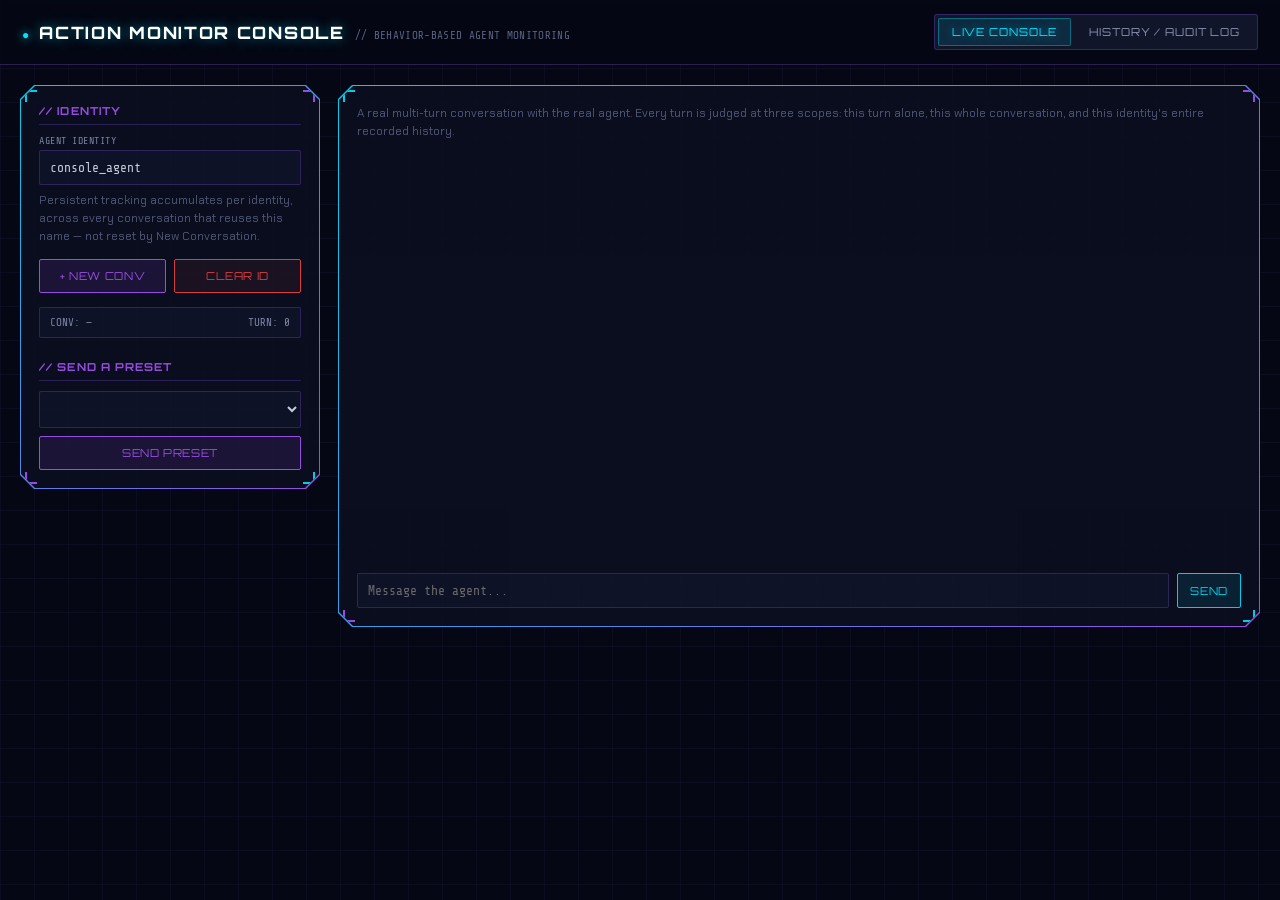
==== static/index.html @ 086449b5 "Add a custom HUD frontend (FastAPI + vanilla HTML/CSS/JS) server.py wraps exactly the same logic app" ====
<!DOCTYPE html>
<html lang="en">
<head>
<meta charset="utf-8">
<meta name="viewport" content="width=device-width, initial-scale=1.0">
<title>Action Monitor Console</title>
<link rel="preconnect" href="https://fonts.googleapis.com">
<link rel="preconnect" href="https://fonts.gstatic.com" crossorigin>
<link href="https://fonts.googleapis.com/css2?family=Orbitron:wght@600;700;800;900&family=Chakra+Petch:wght@400;500;600;700&family=Share+Tech+Mono&display=swap" rel="stylesheet">
<link rel="stylesheet" href="styles.css">
</head>
<body>

<header class="topbar">
  <div class="brand">
    <span class="brand-mark">&#9679;</span>
    <span class="brand-name">ACTION MONITOR CONSOLE</span>
    <span class="brand-tag">// BEHAVIOR-BASED AGENT MONITORING</span>
  </div>
  <nav class="tabs">
    <button class="tab-btn active" data-view="live">LIVE CONSOLE</button>
    <button class="tab-btn" data-view="history">HISTORY / AUDIT LOG</button>
  </nav>
</header>

<main class="viewport">

  <!-- ============================== LIVE CONSOLE ============================== -->
  <section id="view-live" class="view active">
    <div class="layout">

      <aside class="panel sidebar-panel">
        <div class="panel-inner">
          <div class="corner-bracket tl"></div><div class="corner-bracket tr"></div>
          <div class="corner-bracket bl"></div><div class="corner-bracket br"></div>

          <h2 class="section-label">// IDENTITY</h2>
          <label class="field-label" for="entity-id">Agent identity</label>
          <input id="entity-id" class="text-input" type="text" value="console_agent">
          <p class="hint">Persistent tracking accumulates per identity, across every conversation
            that reuses this name &mdash; not reset by New Conversation.</p>

          <div class="btn-row">
            <button id="btn-new-conversation" class="hud-btn">+ NEW CONV</button>
            <button id="btn-clear-identity" class="hud-btn hud-btn-danger">CLEAR ID</button>
          </div>

          <div class="meta-strip">
            <span>CONV: <span id="conv-id" class="mono">&mdash;</span></span>
            <span>TURN: <span id="turn-count" class="mono">0</span></span>
          </div>

          <h2 class="section-label section-label-spaced">// SEND A PRESET</h2>
          <select id="preset-select" class="text-input"></select>
          <button id="btn-send-preset" class="hud-btn hud-btn-block">SEND PRESET</button>
        </div>
      </aside>

      <section class="panel chat-panel">
        <div class="panel-inner chat-panel-inner">
          <div class="corner-bracket tl"></div><div class="corner-bracket tr"></div>
          <div class="corner-bracket bl"></div><div class="corner-bracket br"></div>

          <p class="hint intro-hint">A real multi-turn conversation with the real agent. Every
            turn is judged at three scopes: this turn alone, this whole conversation, and this
            identity's entire recorded history.</p>

          <div id="transcript" class="transcript"></div>

          <form id="message-form" class="message-form">
            <input id="message-input" class="text-input" type="text" placeholder="Message the agent..." autocomplete="off">
            <button type="submit" class="hud-btn hud-btn-accent">SEND</button>
          </form>
        </div>
      </section>

    </div>
  </section>

  <!-- ============================== HISTORY ============================== -->
  <section id="view-history" class="view">
    <div class="layout layout-history">

      <aside class="panel sidebar-panel">
        <div class="panel-inner">
          <div class="corner-bracket tl"></div><div class="corner-bracket tr"></div>
          <div class="corner-bracket bl"></div><div class="corner-bracket br"></div>
          <h2 class="section-label">// SESSIONS</h2>
          <p class="hint">Every session recorded in the SQLite store, newest first.</p>
          <div id="session-list" class="session-list"></div>
        </div>
      </aside>

      <section class="panel chat-panel">
        <div class="panel-inner">
          <div class="corner-bracket tl"></div><div class="corner-bracket tr"></div>
          <div class="corner-bracket bl"></div><div class="corner-bracket br"></div>
          <div id="session-detail" class="session-detail">
            <p class="hint">Select a session to inspect its turns, actions, and flags.</p>
          </div>
        </div>
      </section>

    </div>
  </section>

</main>

<script src="app.js"></script>
</body>
</html>
---- static/styles.css ----
/* Action Monitor Console -- HUD theme.
   Deliberately single dark theme (a committed visual world, not a light/dark
   toggle) -- every color used here is explicit, never inherited. */

:root {
  --bg: #050814;
  --surface: #0b0f20;
  --surface-2: #10152a;
  --border-dim: rgba(139, 92, 246, 0.28);
  --cyan: #00e5ff;
  --violet: #a855f7;
  --text: #dfe2f1;
  --text-dim: #8892b0;
  --text-mute: #5a6280;

  --sev-none: #22c55e;
  --sev-low: #eab308;
  --sev-medium: #f97316;
  --sev-high: #ef4444;

  --font-display: 'Orbitron', 'Chakra Petch', sans-serif;
  --font-body: 'Chakra Petch', sans-serif;
  --font-mono: 'Share Tech Mono', ui-monospace, monospace;
}

* { box-sizing: border-box; }

html, body {
  margin: 0;
  padding: 0;
  background: var(--bg);
  color: var(--text);
  font-family: var(--font-body);
  min-height: 100vh;
}

body {
  background-image:
    linear-gradient(rgba(139,92,246,0.05) 1px, transparent 1px),
    linear-gradient(90deg, rgba(139,92,246,0.05) 1px, transparent 1px);
  background-size: 34px 34px;
}

.mono { font-family: var(--font-mono); }

/* ---------- topbar ---------- */
.topbar {
  position: sticky;
  top: 0;
  z-index: 10;
  display: flex;
  align-items: center;
  justify-content: space-between;
  gap: 16px;
  padding: 14px 22px;
  background: rgba(5,8,20,0.92);
  backdrop-filter: blur(10px);
  border-bottom: 1px solid var(--border-dim);
  flex-wrap: wrap;
}
.brand { display: flex; align-items: baseline; gap: 10px; flex-wrap: wrap; }
.brand-mark { color: var(--cyan); text-shadow: 0 0 8px var(--cyan); font-size: 12px; }
.brand-name {
  font-family: var(--font-display);
  font-weight: 800;
  letter-spacing: 0.1em;
  font-size: 17px;
  color: #fff;
  text-shadow: 0 0 12px rgba(0,229,255,0.5);
}
.brand-tag { font-family: var(--font-mono); font-size: 11px; color: var(--text-mute); letter-spacing: 0.03em; }

.tabs { display: flex; gap: 4px; background: var(--surface-2); border: 1px solid var(--border-dim); padding: 3px; border-radius: 3px; }
.tab-btn {
  font-family: var(--font-display);
  font-size: 11px;
  letter-spacing: 0.08em;
  padding: 7px 14px;
  background: transparent;
  border: none;
  color: var(--text-dim);
  cursor: pointer;
  border-radius: 2px;
  transition: color .15s, background .15s;
}
.tab-btn:hover { color: var(--text); }
.tab-btn.active { color: var(--cyan); background: rgba(0,229,255,0.1); box-shadow: inset 0 0 0 1px rgba(0,229,255,0.35); text-shadow: 0 0 8px rgba(0,229,255,0.5); }

/* ---------- layout ---------- */
.viewport { max-width: 1400px; margin: 0 auto; padding: 20px; }
.view { display: none; }
.view.active { display: block; }
.layout { display: grid; grid-template-columns: 300px 1fr; gap: 18px; align-items: start; }
.layout-history { grid-template-columns: 340px 1fr; }

@media (max-width: 860px) {
  .layout, .layout-history { grid-template-columns: 1fr; }
}

/* ---------- chamfered panel (gradient-border trick) ---------- */
.panel {
  --chamfer: 14px;
  padding: 1px;
  background: linear-gradient(135deg, var(--cyan), var(--violet));
  clip-path: polygon(0 var(--chamfer), var(--chamfer) 0, calc(100% - var(--chamfer)) 0, 100% var(--chamfer), 100% calc(100% - var(--chamfer)), calc(100% - var(--chamfer)) 100%, var(--chamfer) 100%, 0 calc(100% - var(--chamfer)));
  opacity: 0.9;
}
.panel-inner {
  position: relative;
  background: var(--surface);
  clip-path: polygon(0 var(--chamfer), var(--chamfer) 0, calc(100% - var(--chamfer)) 0, 100% var(--chamfer), 100% calc(100% - var(--chamfer)), calc(100% - var(--chamfer)) 100%, var(--chamfer) 100%, 0 calc(100% - var(--chamfer)));
  padding: 18px;
}
.corner-bracket { position: absolute; width: 12px; height: 12px; pointer-events: none; }
.corner-bracket.tl { top: 4px; left: 4px; border-top: 2px solid var(--cyan); border-left: 2px solid var(--cyan); }
.corner-bracket.tr { top: 4px; right: 4px; border-top: 2px solid var(--violet); border-right: 2px solid var(--violet); }
.corner-bracket.bl { bottom: 4px; left: 4px; border-bottom: 2px solid var(--violet); border-left: 2px solid var(--violet); }
.corner-bracket.br { bottom: 4px; right: 4px; border-bottom: 2px solid var(--cyan); border-right: 2px solid var(--cyan); }

.sidebar-panel { align-self: start; }
.chat-panel-inner { display: flex; flex-direction: column; min-height: 60vh; }

/* ---------- typography helpers ---------- */
.section-label {
  font-family: var(--font-display);
  font-size: 11px;
  letter-spacing: 0.1em;
  color: var(--violet);
  text-transform: uppercase;
  margin: 0 0 10px;
  padding-bottom: 6px;
  border-bottom: 1px solid var(--border-dim);
}
.section-label-spaced { margin-top: 22px; }
.field-label { display: block; font-family: var(--font-mono); font-size: 10px; color: var(--text-dim); text-transform: uppercase; letter-spacing: 0.05em; margin-bottom: 4px; }
.hint { font-size: 12px; color: var(--text-mute); line-height: 1.5; margin: 6px 0 14px; }
.intro-hint { margin-top: 0; }

/* ---------- inputs / buttons ---------- */
.text-input {
  width: 100%;
  background: var(--surface-2);
  border: 1px solid var(--border-dim);
  color: var(--text);
  font-family: var(--font-mono);
  font-size: 13px;
  padding: 9px 10px;
  border-radius: 2px;
  outline: none;
}
.text-input:focus { border-color: var(--cyan); box-shadow: 0 0 0 1px var(--cyan); }

.hud-btn {
  font-family: var(--font-display);
  font-size: 11px;
  letter-spacing: 0.06em;
  padding: 9px 12px;
  background: rgba(168,85,247,0.12);
  border: 1px solid var(--violet);
  color: var(--violet);
  cursor: pointer;
  border-radius: 2px;
  transition: background .15s, box-shadow .15s;
}
.hud-btn:hover { background: rgba(168,85,247,0.24); box-shadow: 0 0 12px rgba(168,85,247,0.35); }
.hud-btn-danger { border-color: var(--sev-high); color: var(--sev-high); background: rgba(239,68,68,0.08); }
.hud-btn-danger:hover { background: rgba(239,68,68,0.18); box-shadow: 0 0 12px rgba(239,68,68,0.3); }
.hud-btn-accent { border-color: var(--cyan); color: var(--cyan); background: rgba(0,229,255,0.1); }
.hud-btn-accent:hover { background: rgba(0,229,255,0.2); box-shadow: 0 0 12px rgba(0,229,255,0.35); }
.hud-btn-block { width: 100%; margin-top: 8px; }
.hud-btn:disabled { opacity: 0.4; cursor: not-allowed; box-shadow: none; }

.btn-row { display: grid; grid-template-columns: 1fr 1fr; gap: 8px; margin: 12px 0; }

.meta-strip {
  display: flex; justify-content: space-between; gap: 8px;
  font-family: var(--font-mono); font-size: 11px; color: var(--text-dim);
  background: var(--surface-2); border: 1px solid var(--border-dim);
  padding: 8px 10px; border-radius: 2px; margin: 14px 0 0;
}

/* ---------- transcript ---------- */
.transcript { flex: 1; overflow-y: auto; max-height: 62vh; padding-right: 4px; margin-bottom: 14px; }
.msg { margin-bottom: 16px; }
.msg-role { font-family: var(--font-mono); font-size: 10px; letter-spacing: 0.08em; text-transform: uppercase; color: var(--text-mute); margin-bottom: 4px; }
.msg.user .msg-role { color: var(--cyan); }
.msg.assistant .msg-role { color: var(--violet); }
.msg-bubble {
  background: var(--surface-2);
  border-left: 2px solid var(--border-dim);
  padding: 10px 12px;
  border-radius: 2px;
  font-size: 13.5px;
  line-height: 1.55;
  white-space: pre-wrap;
}
.msg.user .msg-bubble { border-left-color: var(--cyan); }
.msg.assistant .msg-bubble { border-left-color: var(--violet); }

.action-feed { margin-top: 8px; display: flex; flex-direction: column; gap: 5px; }
.action-row {
  font-family: var(--font-mono);
  font-size: 12px;
  color: var(--text-dim);
  background: var(--surface);
  border: 1px solid var(--border-dim);
  padding: 6px 9px;
  border-radius: 2px;
  display: flex;
  align-items: baseline;
  gap: 8px;
  flex-wrap: wrap;
}
.action-row .tool { color: var(--text); font-weight: 700; }
.action-row .arrow { color: var(--text-mute); }
.action-row .resource { color: var(--cyan); }

.verdict-row { display: flex; gap: 10px; margin-top: 10px; flex-wrap: wrap; }
.verdict {
  flex: 1;
  min-width: 140px;
  background: var(--surface-2);
  border: 1px solid var(--border-dim);
  padding: 8px 10px;
  border-radius: 2px;
}
.verdict .verdict-label { font-family: var(--font-mono); font-size: 9px; color: var(--text-mute); text-transform: uppercase; letter-spacing: 0.05em; display: block; margin-bottom: 4px; }

.baseline-note { font-size: 11.5px; color: var(--text-mute); margin-top: 8px; font-style: italic; }

/* ---------- severity badge ---------- */
.badge {
  display: inline-flex;
  align-items: center;
  gap: 6px;
  padding: 3px 9px;
  border-radius: 20px;
  font-family: var(--font-mono);
  font-size: 11px;
  letter-spacing: 0.03em;
  text-transform: uppercase;
  border: 1px solid currentColor;
}
.badge .dot { width: 6px; height: 6px; border-radius: 50%; background: currentColor; box-shadow: 0 0 6px currentColor; flex-shrink: 0; }
.badge.sev-none { color: var(--sev-none); background: rgba(34,197,94,0.08); }
.badge.sev-low { color: var(--sev-low); background: rgba(234,179,8,0.08); }
.badge.sev-medium { color: var(--sev-medium); background: rgba(249,115,22,0.08); }
.badge.sev-high { color: var(--sev-high); background: rgba(239,68,68,0.08); }

/* ---------- message form ---------- */
.message-form { display: flex; gap: 8px; }
.message-form .text-input { flex: 1; }

/* ---------- history ---------- */
.session-list { display: flex; flex-direction: column; gap: 8px; max-height: 70vh; overflow-y: auto; }
.session-item {
  background: var(--surface-2);
  border: 1px solid var(--border-dim);
  padding: 10px;
  border-radius: 2px;
  cursor: pointer;
  font-size: 12px;
}
.session-item:hover { border-color: var(--cyan); }
.session-item.active { border-color: var(--cyan); box-shadow: 0 0 10px rgba(0,229,255,0.25); }
.session-item .s-top { display: flex; justify-content: space-between; align-items: center; margin-bottom: 4px; }
.session-item .s-entity { font-family: var(--font-mono); color: var(--text); }
.session-item .s-meta { font-family: var(--font-mono); font-size: 10.5px; color: var(--text-mute); }

.turn-block { border: 1px solid var(--border-dim); border-radius: 2px; padding: 12px; margin-bottom: 12px; background: var(--surface-2); }
.turn-block h4 { margin: 0 0 8px; font-family: var(--font-display); font-size: 12px; color: var(--violet); letter-spacing: 0.05em; }
.turn-block .kv { font-family: var(--font-mono); font-size: 12px; margin: 6px 0; white-space: pre-wrap; }
.turn-block .kv .k { color: var(--text-mute); }
.flag-row { font-family: var(--font-mono); font-size: 11.5px; padding: 4px 0; color: var(--text-dim); }

::-webkit-scrollbar { width: 6px; height: 6px; }
::-webkit-scrollbar-track { background: var(--surface); }
::-webkit-scrollbar-thumb { background: var(--violet); border-radius: 3px; }
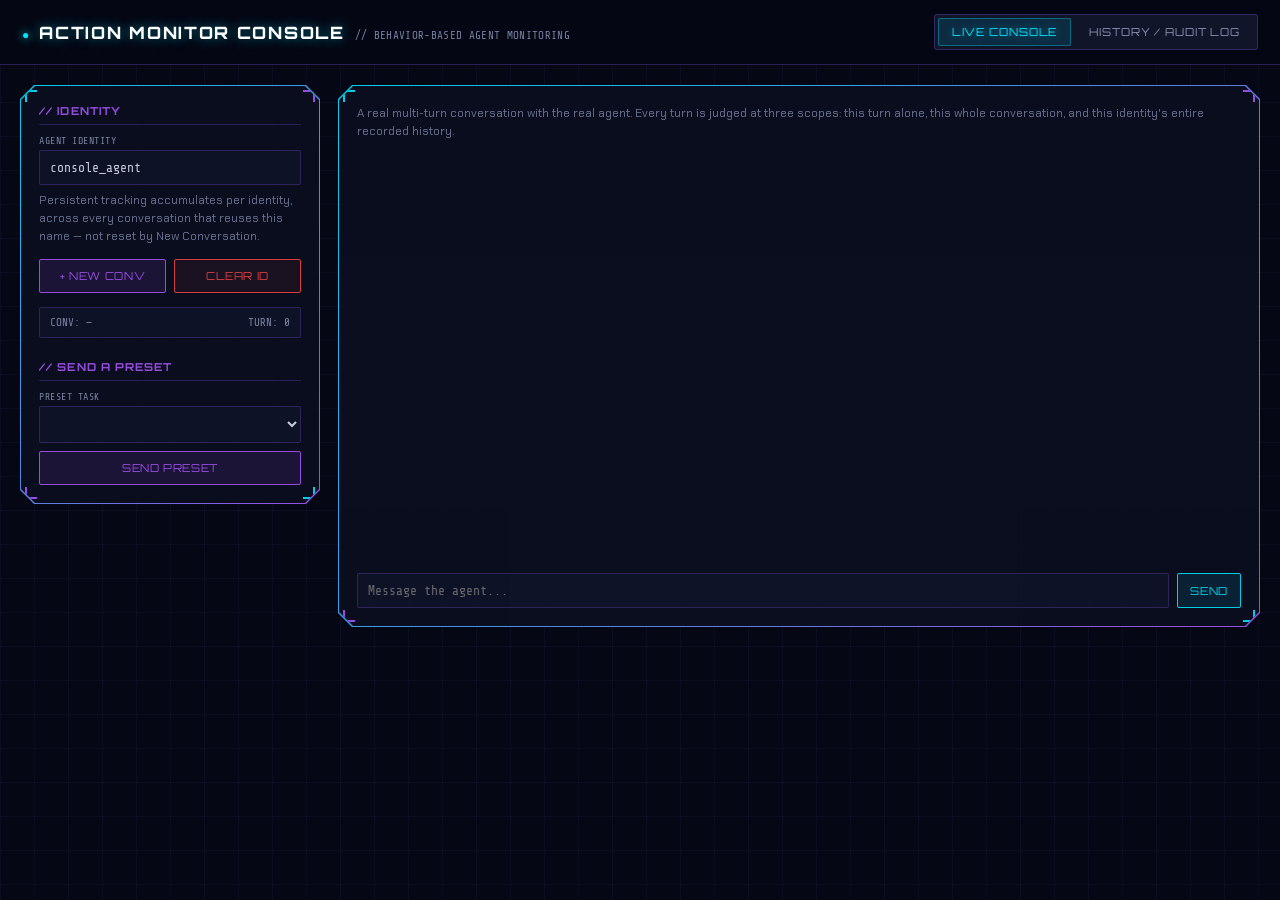
==== commit b006286a: "Frontend accessibility and mobile polish - role="tablist"/role="tab"/aria-selected on the nav tabs, " ====
--- a/static/index.html
+++ b/static/index.html
@@ -17,16 +17,16 @@
     <span class="brand-name">ACTION MONITOR CONSOLE</span>
     <span class="brand-tag">// BEHAVIOR-BASED AGENT MONITORING</span>
   </div>
-  <nav class="tabs">
-    <button class="tab-btn active" data-view="live">LIVE CONSOLE</button>
-    <button class="tab-btn" data-view="history">HISTORY / AUDIT LOG</button>
+  <nav class="tabs" role="tablist" aria-label="Console views">
+    <button class="tab-btn active" data-view="live" role="tab" id="tab-live" aria-selected="true" aria-controls="view-live">LIVE CONSOLE</button>
+    <button class="tab-btn" data-view="history" role="tab" id="tab-history" aria-selected="false" aria-controls="view-history">HISTORY / AUDIT LOG</button>
   </nav>
 </header>
 
 <main class="viewport">
 
   <!-- ============================== LIVE CONSOLE ============================== -->
-  <section id="view-live" class="view active">
+  <section id="view-live" class="view active" role="tabpanel" aria-labelledby="tab-live">
     <div class="layout">
 
       <aside class="panel sidebar-panel">
@@ -51,6 +51,7 @@
           </div>
 
           <h2 class="section-label section-label-spaced">// SEND A PRESET</h2>
+          <label class="field-label" for="preset-select">Preset task</label>
           <select id="preset-select" class="text-input"></select>
           <button id="btn-send-preset" class="hud-btn hud-btn-block">SEND PRESET</button>
         </div>
@@ -65,9 +66,10 @@
             turn is judged at three scopes: this turn alone, this whole conversation, and this
             identity's entire recorded history.</p>
 
-          <div id="transcript" class="transcript"></div>
+          <div id="transcript" class="transcript" role="log" aria-live="polite" aria-label="Conversation transcript"></div>
 
           <form id="message-form" class="message-form">
+            <label class="visually-hidden" for="message-input">Message the agent</label>
             <input id="message-input" class="text-input" type="text" placeholder="Message the agent..." autocomplete="off">
             <button type="submit" class="hud-btn hud-btn-accent">SEND</button>
           </form>
@@ -78,7 +80,7 @@
   </section>
 
   <!-- ============================== HISTORY ============================== -->
-  <section id="view-history" class="view">
+  <section id="view-history" class="view" role="tabpanel" aria-labelledby="tab-history">
     <div class="layout layout-history">
 
       <aside class="panel sidebar-panel">
--- a/static/styles.css
+++ b/static/styles.css
@@ -11,7 +11,10 @@
   --violet: #a855f7;
   --text: #dfe2f1;
   --text-dim: #8892b0;
-  --text-mute: #5a6280;
+  --text-mute: #7680a0; /* lightened from an earlier #5a6280 -- that measured ~3.4:1 against
+                            --bg, below the 4.5:1 AA floor for the body-sized hint text it's
+                            used on; this measures ~5.2:1 */
+  --focus-ring: #00e5ff;
 
   --sev-none: #22c55e;
   --sev-low: #eab308;
@@ -70,7 +73,7 @@
 }
 .brand-tag { font-family: var(--font-mono); font-size: 11px; color: var(--text-mute); letter-spacing: 0.03em; }
 
-.tabs { display: flex; gap: 4px; background: var(--surface-2); border: 1px solid var(--border-dim); padding: 3px; border-radius: 3px; }
+.tabs { display: flex; flex-wrap: wrap; gap: 4px; background: var(--surface-2); border: 1px solid var(--border-dim); padding: 3px; border-radius: 3px; }
 .tab-btn {
   font-family: var(--font-display);
   font-size: 11px;
@@ -276,3 +279,30 @@
 ::-webkit-scrollbar { width: 6px; height: 6px; }
 ::-webkit-scrollbar-track { background: var(--surface); }
 ::-webkit-scrollbar-thumb { background: var(--violet); border-radius: 3px; }
+
+/* ---------- accessibility ---------- */
+.visually-hidden {
+  position: absolute;
+  width: 1px; height: 1px;
+  padding: 0; margin: -1px;
+  overflow: hidden;
+  clip: rect(0, 0, 0, 0);
+  white-space: nowrap;
+  border: 0;
+}
+
+a:focus-visible,
+button:focus-visible,
+input:focus-visible,
+select:focus-visible,
+.session-item:focus-visible,
+.tab-btn:focus-visible {
+  outline: 2px solid var(--focus-ring);
+  outline-offset: 2px;
+}
+
+.session-item { outline: none; } /* focus-visible above supplies the indicator instead */
+
+@media (prefers-reduced-motion: reduce) {
+  * { transition-duration: 0.01ms !important; animation-duration: 0.01ms !important; }
+}
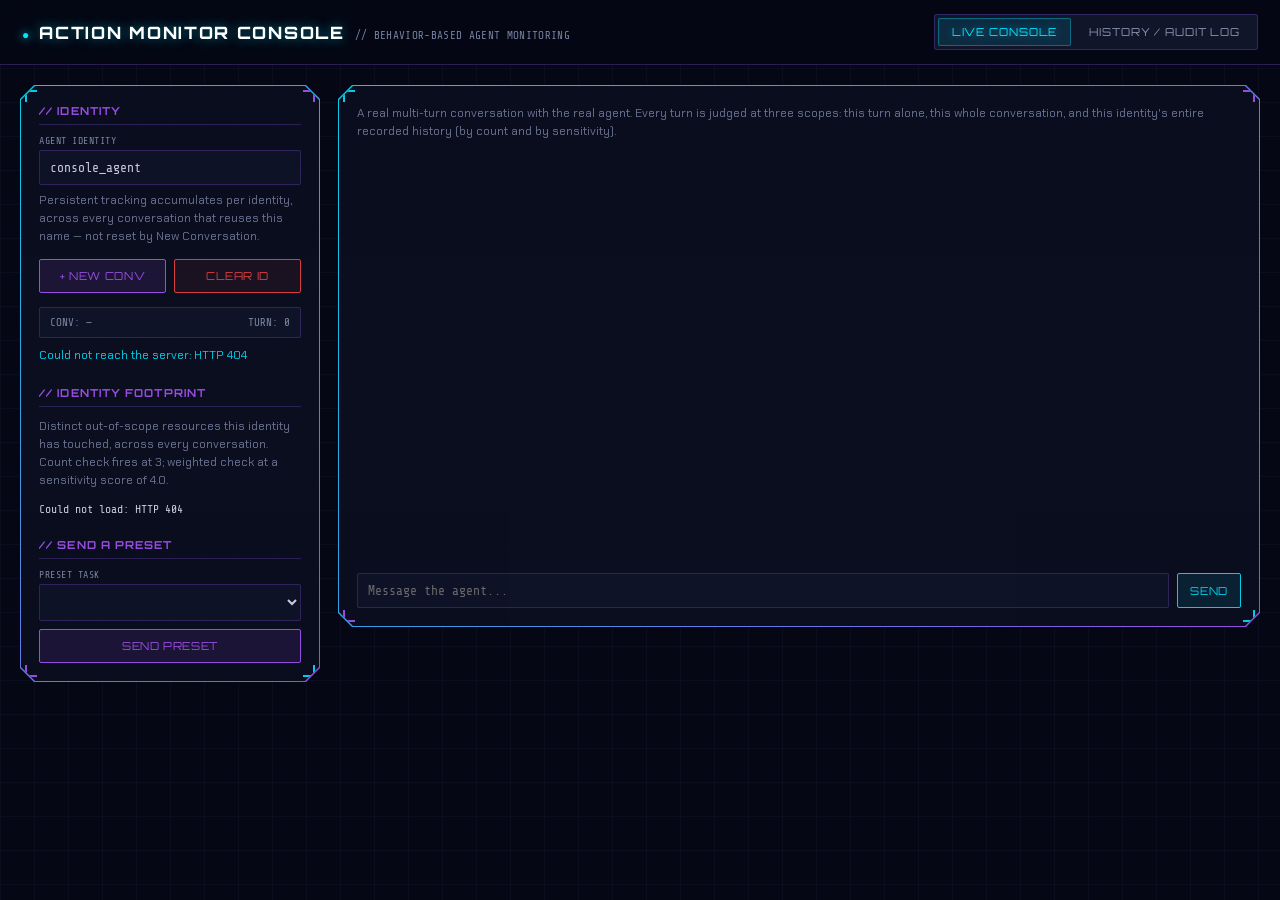
==== commit bfffd21a: "Use live web search, fix envelope matching, and extend the console - web_search now queries the live" ====
--- a/static/index.html
+++ b/static/index.html
@@ -49,6 +49,12 @@
             <span>CONV: <span id="conv-id" class="mono">&mdash;</span></span>
             <span>TURN: <span id="turn-count" class="mono">0</span></span>
           </div>
+          <p id="sidebar-status" class="hint status-note" role="status" aria-live="polite"></p>
+
+          <h2 class="section-label section-label-spaced">// IDENTITY FOOTPRINT</h2>
+          <p class="hint">Distinct out-of-scope resources this identity has touched, across every
+            conversation. Count check fires at 3; weighted check at a sensitivity score of 4.0.</p>
+          <div id="footprint" class="footprint"></div>
 
           <h2 class="section-label section-label-spaced">// SEND A PRESET</h2>
           <label class="field-label" for="preset-select">Preset task</label>
@@ -64,7 +70,7 @@
 
           <p class="hint intro-hint">A real multi-turn conversation with the real agent. Every
             turn is judged at three scopes: this turn alone, this whole conversation, and this
-            identity's entire recorded history.</p>
+            identity's entire recorded history (by count and by sensitivity).</p>
 
           <div id="transcript" class="transcript" role="log" aria-live="polite" aria-label="Conversation transcript"></div>
 
@@ -88,6 +94,7 @@
           <div class="corner-bracket tl"></div><div class="corner-bracket tr"></div>
           <div class="corner-bracket bl"></div><div class="corner-bracket br"></div>
           <h2 class="section-label">// SESSIONS</h2>
+          <div id="stats" class="stats-grid" aria-label="Totals across all sessions"></div>
           <p class="hint">Every session recorded in the SQLite store, newest first.</p>
           <div id="session-list" class="session-list"></div>
         </div>
--- a/static/styles.css
+++ b/static/styles.css
@@ -276,6 +276,50 @@
 .turn-block .kv .k { color: var(--text-mute); }
 .flag-row { font-family: var(--font-mono); font-size: 11.5px; padding: 4px 0; color: var(--text-dim); }
 
+/* ---------- declared envelope ---------- */
+.envelope-strip { display: flex; flex-wrap: wrap; align-items: center; gap: 5px; margin-bottom: 6px; }
+.envelope-strip:empty { display: none; }
+.env-label { font-family: var(--font-mono); font-size: 9px; color: var(--text-mute); letter-spacing: 0.06em; margin-right: 2px; }
+.chip {
+  font-family: var(--font-mono); font-size: 10.5px; padding: 2px 7px; border-radius: 2px;
+  border: 1px solid var(--violet); color: var(--violet); background: rgba(168,85,247,0.08);
+}
+.chip-res { border-color: rgba(0,229,255,0.5); color: var(--cyan); background: rgba(0,229,255,0.06); }
+.chip-empty { border-style: dashed; color: var(--text-mute); border-color: var(--text-mute); background: none; }
+
+/* ---------- expandable action rows ---------- */
+details.action-row { display: block; }
+details.action-row summary { display: flex; align-items: baseline; gap: 8px; flex-wrap: wrap; cursor: pointer; list-style: none; }
+details.action-row summary::-webkit-details-marker { display: none; }
+details.action-row summary::after { content: "+"; margin-left: auto; color: var(--text-mute); }
+details.action-row[open] summary::after { content: "2"; }
+.action-reason { margin-top: 6px; padding-top: 6px; border-top: 1px dashed var(--border-dim); font-size: 11.5px; line-height: 1.5; color: var(--text-dim); white-space: pre-wrap; word-break: break-word; }
+.outcome-err { color: var(--sev-high); font-size: 10.5px; text-transform: uppercase; }
+.action-error { color: var(--sev-high); }
+.verdict[title] { cursor: help; }
+
+/* ---------- identity footprint ---------- */
+.status-note { min-height: 0; margin: 8px 0 0; color: var(--cyan); }
+.status-note:empty { display: none; }
+.footprint { font-family: var(--font-mono); font-size: 11.5px; }
+.footprint-totals { display: flex; justify-content: space-between; gap: 8px; color: var(--text-dim); margin-bottom: 6px; }
+.footprint-totals b { color: var(--text); }
+.footprint-list { list-style: none; margin: 0; padding: 0; display: flex; flex-direction: column; gap: 3px; max-height: 180px; overflow-y: auto; }
+.footprint-list li { display: flex; justify-content: space-between; gap: 8px; background: var(--surface-2); border: 1px solid var(--border-dim); padding: 4px 8px; border-radius: 2px; }
+.footprint-list .resource { color: var(--cyan); overflow-wrap: anywhere; }
+.footprint-list .weight { color: var(--text-mute); flex-shrink: 0; }
+.footprint-list .empty { color: var(--text-mute); justify-content: center; }
+
+/* ---------- history stats + export ---------- */
+.stats-grid { display: grid; grid-template-columns: repeat(3, 1fr); gap: 6px; margin-bottom: 12px; }
+.stats-grid:empty { display: none; }
+.stat { background: var(--surface-2); border: 1px solid var(--border-dim); border-radius: 2px; padding: 8px 6px; text-align: center; }
+.stat-value { display: block; font-family: var(--font-display); font-size: 17px; color: var(--cyan); }
+.stat-label { display: block; font-family: var(--font-mono); font-size: 9px; color: var(--text-mute); text-transform: uppercase; letter-spacing: 0.04em; margin-top: 2px; }
+.detail-head { display: flex; justify-content: space-between; align-items: flex-start; gap: 12px; flex-wrap: wrap; }
+.detail-head .section-label { flex: 1; min-width: 200px; }
+a.hud-btn { text-decoration: none; display: inline-block; }
+
 ::-webkit-scrollbar { width: 6px; height: 6px; }
 ::-webkit-scrollbar-track { background: var(--surface); }
 ::-webkit-scrollbar-thumb { background: var(--violet); border-radius: 3px; }
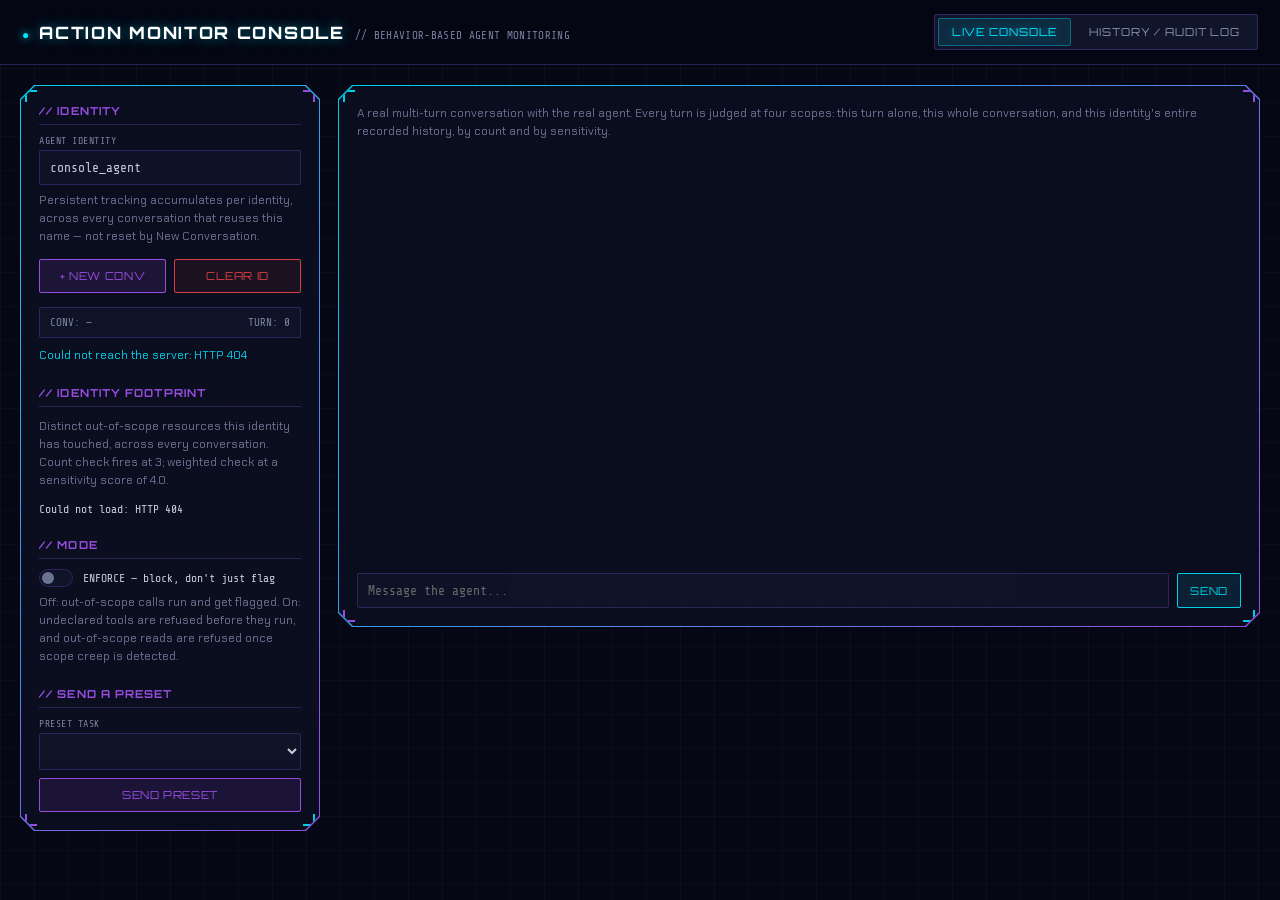
==== commit 94147d72: "Add enforce (block) mode and remove unused code Enforce mode: - Optional gate in the tool wrapper re" ====
--- a/static/index.html
+++ b/static/index.html
@@ -56,6 +56,15 @@
             conversation. Count check fires at 3; weighted check at a sensitivity score of 4.0.</p>
           <div id="footprint" class="footprint"></div>
 
+          <h2 class="section-label section-label-spaced">// MODE</h2>
+          <label class="toggle" for="enforce-toggle">
+            <input id="enforce-toggle" type="checkbox">
+            <span class="toggle-track" aria-hidden="true"></span>
+            <span class="toggle-text">ENFORCE &mdash; block, don't just flag</span>
+          </label>
+          <p class="hint">Off: out-of-scope calls run and get flagged. On: undeclared tools are refused
+            before they run, and out-of-scope reads are refused once scope creep is detected.</p>
+
           <h2 class="section-label section-label-spaced">// SEND A PRESET</h2>
           <label class="field-label" for="preset-select">Preset task</label>
           <select id="preset-select" class="text-input"></select>
@@ -69,8 +78,8 @@
           <div class="corner-bracket bl"></div><div class="corner-bracket br"></div>
 
           <p class="hint intro-hint">A real multi-turn conversation with the real agent. Every
-            turn is judged at three scopes: this turn alone, this whole conversation, and this
-            identity's entire recorded history (by count and by sensitivity).</p>
+            turn is judged at four scopes: this turn alone, this whole conversation, and this
+            identity's entire recorded history, by count and by sensitivity.</p>
 
           <div id="transcript" class="transcript" role="log" aria-live="polite" aria-label="Conversation transcript"></div>
 
--- a/static/styles.css
+++ b/static/styles.css
@@ -96,8 +96,13 @@
 .layout { display: grid; grid-template-columns: 300px 1fr; gap: 18px; align-items: start; }
 .layout-history { grid-template-columns: 340px 1fr; }
 
+/* Grid items default to min-width:auto and won't shrink below their content,
+   which pushed panels off-screen at phone width. */
+.layout > * { min-width: 0; }
+
 @media (max-width: 860px) {
-  .layout, .layout-history { grid-template-columns: 1fr; }
+  .layout, .layout-history { grid-template-columns: minmax(0, 1fr); }
+  .viewport { padding: 16px; }
 }
 
 /* ---------- chamfered panel (gradient-border trick) ---------- */
@@ -298,6 +303,19 @@
 .action-error { color: var(--sev-high); }
 .verdict[title] { cursor: help; }
 
+/* ---------- enforce mode ---------- */
+.toggle { display: flex; align-items: center; gap: 10px; cursor: pointer; font-family: var(--font-mono); font-size: 11.5px; color: var(--text); }
+.toggle input { position: absolute; opacity: 0; width: 1px; height: 1px; }
+.toggle-track { position: relative; width: 34px; height: 18px; flex-shrink: 0; border: 1px solid var(--border-dim); background: var(--surface-2); border-radius: 10px; transition: background .15s, border-color .15s; }
+.toggle-track::after { content: ""; position: absolute; top: 2px; left: 2px; width: 12px; height: 12px; border-radius: 50%; background: var(--text-mute); transition: transform .15s, background .15s; }
+.toggle input:checked + .toggle-track { border-color: var(--sev-high); background: rgba(239,68,68,0.15); }
+.toggle input:checked + .toggle-track::after { transform: translateX(16px); background: var(--sev-high); }
+.toggle input:focus-visible + .toggle-track { outline: 2px solid var(--focus-ring); outline-offset: 2px; }
+.action-blocked { border-color: var(--sev-high); background: rgba(239,68,68,0.06); }
+.action-blocked .resource { text-decoration: line-through; }
+.blocked-tag { font-family: var(--font-mono); font-size: 10px; letter-spacing: 0.05em; text-transform: uppercase; color: var(--bg); background: var(--sev-high); padding: 1px 6px; border-radius: 2px; }
+.enforce-note { font-family: var(--font-mono); font-size: 11px; color: var(--sev-high); margin-top: 8px; }
+
 /* ---------- identity footprint ---------- */
 .status-note { min-height: 0; margin: 8px 0 0; color: var(--cyan); }
 .status-note:empty { display: none; }
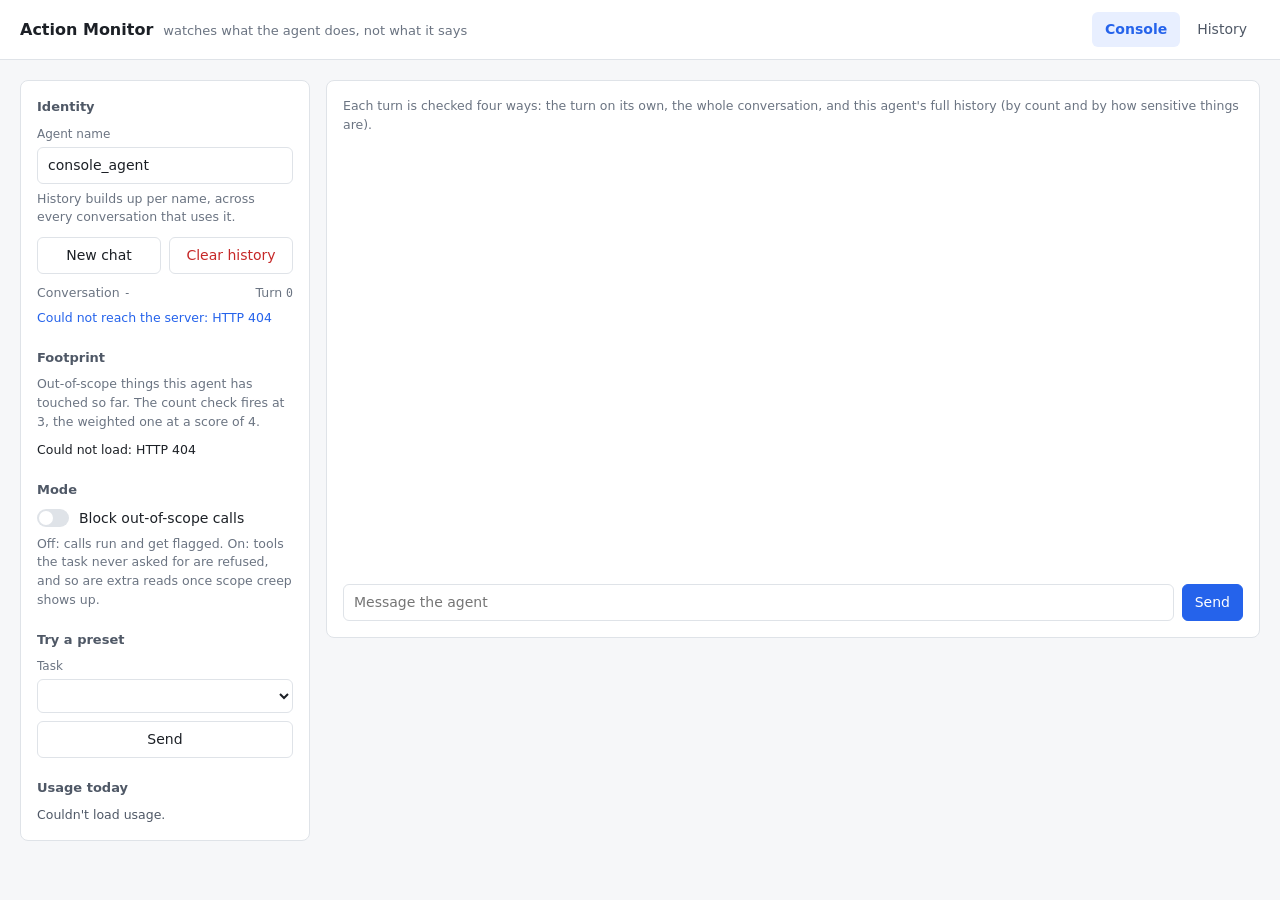
==== commit 7a6e1735: "Add daily token budget and per-reply cap, redesign the console Counts Groq's real token usage per da" ====
--- a/static/index.html
+++ b/static/index.html
@@ -3,119 +3,95 @@
 <head>
 <meta charset="utf-8">
 <meta name="viewport" content="width=device-width, initial-scale=1.0">
-<title>Action Monitor Console</title>
-<link rel="preconnect" href="https://fonts.googleapis.com">
-<link rel="preconnect" href="https://fonts.gstatic.com" crossorigin>
-<link href="https://fonts.googleapis.com/css2?family=Orbitron:wght@600;700;800;900&family=Chakra+Petch:wght@400;500;600;700&family=Share+Tech+Mono&display=swap" rel="stylesheet">
+<title>Action Monitor</title>
 <link rel="stylesheet" href="styles.css">
 </head>
 <body>
 
 <header class="topbar">
   <div class="brand">
-    <span class="brand-mark">&#9679;</span>
-    <span class="brand-name">ACTION MONITOR CONSOLE</span>
-    <span class="brand-tag">// BEHAVIOR-BASED AGENT MONITORING</span>
+    <span class="brand-name">Action Monitor</span>
+    <span class="brand-tag">watches what the agent does, not what it says</span>
   </div>
-  <nav class="tabs" role="tablist" aria-label="Console views">
-    <button class="tab-btn active" data-view="live" role="tab" id="tab-live" aria-selected="true" aria-controls="view-live">LIVE CONSOLE</button>
-    <button class="tab-btn" data-view="history" role="tab" id="tab-history" aria-selected="false" aria-controls="view-history">HISTORY / AUDIT LOG</button>
+  <nav class="tabs" role="tablist" aria-label="Views">
+    <button class="tab-btn active" data-view="live" role="tab" id="tab-live" aria-selected="true" aria-controls="view-live">Console</button>
+    <button class="tab-btn" data-view="history" role="tab" id="tab-history" aria-selected="false" aria-controls="view-history">History</button>
   </nav>
 </header>
 
 <main class="viewport">
 
-  <!-- ============================== LIVE CONSOLE ============================== -->
   <section id="view-live" class="view active" role="tabpanel" aria-labelledby="tab-live">
     <div class="layout">
 
-      <aside class="panel sidebar-panel">
-        <div class="panel-inner">
-          <div class="corner-bracket tl"></div><div class="corner-bracket tr"></div>
-          <div class="corner-bracket bl"></div><div class="corner-bracket br"></div>
+      <aside class="card sidebar">
+        <h2>Identity</h2>
+        <label class="field-label" for="entity-id">Agent name</label>
+        <input id="entity-id" class="text-input" type="text" value="console_agent">
+        <p class="hint">History builds up per name, across every conversation that uses it.</p>
 
-          <h2 class="section-label">// IDENTITY</h2>
-          <label class="field-label" for="entity-id">Agent identity</label>
-          <input id="entity-id" class="text-input" type="text" value="console_agent">
-          <p class="hint">Persistent tracking accumulates per identity, across every conversation
-            that reuses this name &mdash; not reset by New Conversation.</p>
+        <div class="btn-row">
+          <button id="btn-new-conversation" class="btn">New chat</button>
+          <button id="btn-clear-identity" class="btn btn-danger">Clear history</button>
+        </div>
 
-          <div class="btn-row">
-            <button id="btn-new-conversation" class="hud-btn">+ NEW CONV</button>
-            <button id="btn-clear-identity" class="hud-btn hud-btn-danger">CLEAR ID</button>
-          </div>
+        <div class="meta">
+          <span>Conversation <span id="conv-id" class="mono">-</span></span>
+          <span>Turn <span id="turn-count" class="mono">0</span></span>
+        </div>
+        <p id="sidebar-status" class="hint status-note" role="status" aria-live="polite"></p>
 
-          <div class="meta-strip">
-            <span>CONV: <span id="conv-id" class="mono">&mdash;</span></span>
-            <span>TURN: <span id="turn-count" class="mono">0</span></span>
-          </div>
-          <p id="sidebar-status" class="hint status-note" role="status" aria-live="polite"></p>
+        <h2>Footprint</h2>
+        <p class="hint">Out-of-scope things this agent has touched so far. The count check fires at 3,
+          the weighted one at a score of 4.</p>
+        <div id="footprint" class="footprint"></div>
 
-          <h2 class="section-label section-label-spaced">// IDENTITY FOOTPRINT</h2>
-          <p class="hint">Distinct out-of-scope resources this identity has touched, across every
-            conversation. Count check fires at 3; weighted check at a sensitivity score of 4.0.</p>
-          <div id="footprint" class="footprint"></div>
+        <h2>Mode</h2>
+        <label class="toggle" for="enforce-toggle">
+          <input id="enforce-toggle" type="checkbox">
+          <span class="toggle-track" aria-hidden="true"></span>
+          <span>Block out-of-scope calls</span>
+        </label>
+        <p class="hint">Off: calls run and get flagged. On: tools the task never asked for are refused,
+          and so are extra reads once scope creep shows up.</p>
 
-          <h2 class="section-label section-label-spaced">// MODE</h2>
-          <label class="toggle" for="enforce-toggle">
-            <input id="enforce-toggle" type="checkbox">
-            <span class="toggle-track" aria-hidden="true"></span>
-            <span class="toggle-text">ENFORCE &mdash; block, don't just flag</span>
-          </label>
-          <p class="hint">Off: out-of-scope calls run and get flagged. On: undeclared tools are refused
-            before they run, and out-of-scope reads are refused once scope creep is detected.</p>
+        <h2>Try a preset</h2>
+        <label class="field-label" for="preset-select">Task</label>
+        <select id="preset-select" class="text-input"></select>
+        <button id="btn-send-preset" class="btn btn-block">Send</button>
 
-          <h2 class="section-label section-label-spaced">// SEND A PRESET</h2>
-          <label class="field-label" for="preset-select">Preset task</label>
-          <select id="preset-select" class="text-input"></select>
-          <button id="btn-send-preset" class="hud-btn hud-btn-block">SEND PRESET</button>
-        </div>
+        <h2>Usage today</h2>
+        <div id="usage" class="usage"></div>
       </aside>
 
-      <section class="panel chat-panel">
-        <div class="panel-inner chat-panel-inner">
-          <div class="corner-bracket tl"></div><div class="corner-bracket tr"></div>
-          <div class="corner-bracket bl"></div><div class="corner-bracket br"></div>
+      <section class="card chat">
+        <p class="hint intro">Each turn is checked four ways: the turn on its own, the whole conversation,
+          and this agent's full history (by count and by how sensitive things are).</p>
 
-          <p class="hint intro-hint">A real multi-turn conversation with the real agent. Every
-            turn is judged at four scopes: this turn alone, this whole conversation, and this
-            identity's entire recorded history, by count and by sensitivity.</p>
+        <div id="transcript" class="transcript" role="log" aria-live="polite" aria-label="Conversation"></div>
 
-          <div id="transcript" class="transcript" role="log" aria-live="polite" aria-label="Conversation transcript"></div>
-
-          <form id="message-form" class="message-form">
-            <label class="visually-hidden" for="message-input">Message the agent</label>
-            <input id="message-input" class="text-input" type="text" placeholder="Message the agent..." autocomplete="off">
-            <button type="submit" class="hud-btn hud-btn-accent">SEND</button>
-          </form>
-        </div>
+        <form id="message-form" class="message-form">
+          <label class="visually-hidden" for="message-input">Message the agent</label>
+          <input id="message-input" class="text-input" type="text" placeholder="Message the agent" autocomplete="off">
+          <button type="submit" class="btn btn-primary">Send</button>
+        </form>
       </section>
 
     </div>
   </section>
 
-  <!-- ============================== HISTORY ============================== -->
   <section id="view-history" class="view" role="tabpanel" aria-labelledby="tab-history">
     <div class="layout layout-history">
 
-      <aside class="panel sidebar-panel">
-        <div class="panel-inner">
-          <div class="corner-bracket tl"></div><div class="corner-bracket tr"></div>
-          <div class="corner-bracket bl"></div><div class="corner-bracket br"></div>
-          <h2 class="section-label">// SESSIONS</h2>
-          <div id="stats" class="stats-grid" aria-label="Totals across all sessions"></div>
-          <p class="hint">Every session recorded in the SQLite store, newest first.</p>
-          <div id="session-list" class="session-list"></div>
-        </div>
+      <aside class="card sidebar">
+        <h2>Sessions</h2>
+        <div id="stats" class="stats-grid" aria-label="Totals"></div>
+        <div id="session-list" class="session-list"></div>
       </aside>
 
-      <section class="panel chat-panel">
-        <div class="panel-inner">
-          <div class="corner-bracket tl"></div><div class="corner-bracket tr"></div>
-          <div class="corner-bracket bl"></div><div class="corner-bracket br"></div>
-          <div id="session-detail" class="session-detail">
-            <p class="hint">Select a session to inspect its turns, actions, and flags.</p>
-          </div>
+      <section class="card">
+        <div id="session-detail" class="session-detail">
+          <p class="hint">Pick a session to see its turns, tool calls and flags.</p>
         </div>
       </section>
 
--- a/static/styles.css
+++ b/static/styles.css
@@ -1,370 +1,266 @@
-/* Action Monitor Console -- HUD theme.
-   Deliberately single dark theme (a committed visual world, not a light/dark
-   toggle) -- every color used here is explicit, never inherited. */
-
 :root {
-  --bg: #050814;
-  --surface: #0b0f20;
-  --surface-2: #10152a;
-  --border-dim: rgba(139, 92, 246, 0.28);
-  --cyan: #00e5ff;
-  --violet: #a855f7;
-  --text: #dfe2f1;
-  --text-dim: #8892b0;
-  --text-mute: #7680a0; /* lightened from an earlier #5a6280 -- that measured ~3.4:1 against
-                            --bg, below the 4.5:1 AA floor for the body-sized hint text it's
-                            used on; this measures ~5.2:1 */
-  --focus-ring: #00e5ff;
-
-  --sev-none: #22c55e;
-  --sev-low: #eab308;
-  --sev-medium: #f97316;
-  --sev-high: #ef4444;
-
-  --font-display: 'Orbitron', 'Chakra Petch', sans-serif;
-  --font-body: 'Chakra Petch', sans-serif;
-  --font-mono: 'Share Tech Mono', ui-monospace, monospace;
+  --bg: #f6f7f9;
+  --card: #ffffff;
+  --card-2: #f1f3f6;
+  --border: #dfe3e8;
+  --text: #1c2026;
+  --text-2: #4f5866;
+  --muted: #6b7482;
+  --accent: #2563eb;
+  --accent-soft: #e8efff;
+  --danger: #c62828;
+  --none: #2e7d32;
+  --low: #a16207;
+  --medium: #c2410c;
+  --high: #c62828;
+  --none-bg: #e8f5e9;
+  --low-bg: #fef6e0;
+  --medium-bg: #fdebe0;
+  --high-bg: #fdecec;
+  --radius: 8px;
+  --sans: system-ui, -apple-system, "Segoe UI", Roboto, "Helvetica Neue", Arial, sans-serif;
+  --mono: ui-monospace, "Cascadia Mono", Consolas, "SF Mono", Menlo, monospace;
+  color-scheme: light;
+}
+
+@media (prefers-color-scheme: dark) {
+  :root {
+    --bg: #121418;
+    --card: #1a1d22;
+    --card-2: #22262c;
+    --border: #30353d;
+    --text: #e6e8eb;
+    --text-2: #b5bcc6;
+    --muted: #8a93a0;
+    --accent: #6b9bff;
+    --accent-soft: #1f2a44;
+    --danger: #ef6a6a;
+    --none: #6cc070;
+    --low: #e0b341;
+    --medium: #f08a4b;
+    --high: #ef6a6a;
+    --none-bg: #1d2b1e;
+    --low-bg: #2e2716;
+    --medium-bg: #33221a;
+    --high-bg: #361d1d;
+    color-scheme: dark;
+  }
 }
 
 * { box-sizing: border-box; }
 
-html, body {
+body {
   margin: 0;
-  padding: 0;
   background: var(--bg);
   color: var(--text);
-  font-family: var(--font-body);
-  min-height: 100vh;
-}
-
-body {
-  background-image:
-    linear-gradient(rgba(139,92,246,0.05) 1px, transparent 1px),
-    linear-gradient(90deg, rgba(139,92,246,0.05) 1px, transparent 1px);
-  background-size: 34px 34px;
-}
-
-.mono { font-family: var(--font-mono); }
-
-/* ---------- topbar ---------- */
+  font: 14px/1.5 var(--sans);
+}
+
+.mono { font-family: var(--mono); font-size: 0.92em; }
+
+/* top bar */
 .topbar {
-  position: sticky;
-  top: 0;
-  z-index: 10;
   display: flex;
   align-items: center;
   justify-content: space-between;
   gap: 16px;
-  padding: 14px 22px;
-  background: rgba(5,8,20,0.92);
-  backdrop-filter: blur(10px);
-  border-bottom: 1px solid var(--border-dim);
   flex-wrap: wrap;
+  padding: 12px 20px;
+  background: var(--card);
+  border-bottom: 1px solid var(--border);
 }
 .brand { display: flex; align-items: baseline; gap: 10px; flex-wrap: wrap; }
-.brand-mark { color: var(--cyan); text-shadow: 0 0 8px var(--cyan); font-size: 12px; }
-.brand-name {
-  font-family: var(--font-display);
-  font-weight: 800;
-  letter-spacing: 0.1em;
-  font-size: 17px;
-  color: #fff;
-  text-shadow: 0 0 12px rgba(0,229,255,0.5);
-}
-.brand-tag { font-family: var(--font-mono); font-size: 11px; color: var(--text-mute); letter-spacing: 0.03em; }
-
-.tabs { display: flex; flex-wrap: wrap; gap: 4px; background: var(--surface-2); border: 1px solid var(--border-dim); padding: 3px; border-radius: 3px; }
+.brand-name { font-weight: 650; font-size: 16px; }
+.brand-tag { color: var(--muted); font-size: 13px; }
+
+.tabs { display: flex; gap: 4px; }
 .tab-btn {
-  font-family: var(--font-display);
-  font-size: 11px;
-  letter-spacing: 0.08em;
-  padding: 7px 14px;
-  background: transparent;
-  border: none;
-  color: var(--text-dim);
+  font: inherit;
+  padding: 6px 12px;
+  border: 1px solid transparent;
+  border-radius: 6px;
+  background: none;
+  color: var(--text-2);
   cursor: pointer;
-  border-radius: 2px;
-  transition: color .15s, background .15s;
-}
-.tab-btn:hover { color: var(--text); }
-.tab-btn.active { color: var(--cyan); background: rgba(0,229,255,0.1); box-shadow: inset 0 0 0 1px rgba(0,229,255,0.35); text-shadow: 0 0 8px rgba(0,229,255,0.5); }
-
-/* ---------- layout ---------- */
-.viewport { max-width: 1400px; margin: 0 auto; padding: 20px; }
+}
+.tab-btn:hover { background: var(--card-2); }
+.tab-btn.active { background: var(--accent-soft); color: var(--accent); font-weight: 600; }
+
+/* layout */
+.viewport { max-width: 1280px; margin: 0 auto; padding: 20px; }
 .view { display: none; }
 .view.active { display: block; }
-.layout { display: grid; grid-template-columns: 300px 1fr; gap: 18px; align-items: start; }
-.layout-history { grid-template-columns: 340px 1fr; }
-
-/* Grid items default to min-width:auto and won't shrink below their content,
-   which pushed panels off-screen at phone width. */
+.layout { display: grid; grid-template-columns: 290px minmax(0, 1fr); gap: 16px; align-items: start; }
+.layout-history { grid-template-columns: 330px minmax(0, 1fr); }
 .layout > * { min-width: 0; }
 
 @media (max-width: 860px) {
   .layout, .layout-history { grid-template-columns: minmax(0, 1fr); }
-  .viewport { padding: 16px; }
-}
-
-/* ---------- chamfered panel (gradient-border trick) ---------- */
-.panel {
-  --chamfer: 14px;
-  padding: 1px;
-  background: linear-gradient(135deg, var(--cyan), var(--violet));
-  clip-path: polygon(0 var(--chamfer), var(--chamfer) 0, calc(100% - var(--chamfer)) 0, 100% var(--chamfer), 100% calc(100% - var(--chamfer)), calc(100% - var(--chamfer)) 100%, var(--chamfer) 100%, 0 calc(100% - var(--chamfer)));
-  opacity: 0.9;
-}
-.panel-inner {
-  position: relative;
-  background: var(--surface);
-  clip-path: polygon(0 var(--chamfer), var(--chamfer) 0, calc(100% - var(--chamfer)) 0, 100% var(--chamfer), 100% calc(100% - var(--chamfer)), calc(100% - var(--chamfer)) 100%, var(--chamfer) 100%, 0 calc(100% - var(--chamfer)));
-  padding: 18px;
-}
-.corner-bracket { position: absolute; width: 12px; height: 12px; pointer-events: none; }
-.corner-bracket.tl { top: 4px; left: 4px; border-top: 2px solid var(--cyan); border-left: 2px solid var(--cyan); }
-.corner-bracket.tr { top: 4px; right: 4px; border-top: 2px solid var(--violet); border-right: 2px solid var(--violet); }
-.corner-bracket.bl { bottom: 4px; left: 4px; border-bottom: 2px solid var(--violet); border-left: 2px solid var(--violet); }
-.corner-bracket.br { bottom: 4px; right: 4px; border-bottom: 2px solid var(--cyan); border-right: 2px solid var(--cyan); }
-
-.sidebar-panel { align-self: start; }
-.chat-panel-inner { display: flex; flex-direction: column; min-height: 60vh; }
-
-/* ---------- typography helpers ---------- */
-.section-label {
-  font-family: var(--font-display);
-  font-size: 11px;
-  letter-spacing: 0.1em;
-  color: var(--violet);
-  text-transform: uppercase;
-  margin: 0 0 10px;
-  padding-bottom: 6px;
-  border-bottom: 1px solid var(--border-dim);
-}
-.section-label-spaced { margin-top: 22px; }
-.field-label { display: block; font-family: var(--font-mono); font-size: 10px; color: var(--text-dim); text-transform: uppercase; letter-spacing: 0.05em; margin-bottom: 4px; }
-.hint { font-size: 12px; color: var(--text-mute); line-height: 1.5; margin: 6px 0 14px; }
-.intro-hint { margin-top: 0; }
-
-/* ---------- inputs / buttons ---------- */
+  .viewport { padding: 12px; }
+}
+
+.card {
+  background: var(--card);
+  border: 1px solid var(--border);
+  border-radius: var(--radius);
+  padding: 16px;
+}
+.card h2 {
+  font-size: 13px;
+  font-weight: 600;
+  color: var(--text-2);
+  margin: 20px 0 8px;
+}
+.card h2:first-child { margin-top: 0; }
+
+.chat { display: flex; flex-direction: column; min-height: 62vh; }
+
+.field-label { display: block; font-size: 12px; color: var(--muted); margin-bottom: 4px; }
+.hint { font-size: 12.5px; color: var(--muted); margin: 6px 0 10px; }
+.intro { margin-top: 0; }
+.status-note { color: var(--accent); }
+.status-note:empty { display: none; }
+
+/* inputs and buttons */
 .text-input {
   width: 100%;
-  background: var(--surface-2);
-  border: 1px solid var(--border-dim);
+  font: inherit;
+  padding: 7px 10px;
+  border: 1px solid var(--border);
+  border-radius: 6px;
+  background: var(--card);
   color: var(--text);
-  font-family: var(--font-mono);
-  font-size: 13px;
-  padding: 9px 10px;
-  border-radius: 2px;
-  outline: none;
-}
-.text-input:focus { border-color: var(--cyan); box-shadow: 0 0 0 1px var(--cyan); }
-
-.hud-btn {
-  font-family: var(--font-display);
-  font-size: 11px;
-  letter-spacing: 0.06em;
-  padding: 9px 12px;
-  background: rgba(168,85,247,0.12);
-  border: 1px solid var(--violet);
-  color: var(--violet);
+}
+.text-input:focus { outline: 2px solid var(--accent-soft); border-color: var(--accent); }
+
+.btn {
+  font: inherit;
+  padding: 7px 12px;
+  border: 1px solid var(--border);
+  border-radius: 6px;
+  background: var(--card);
+  color: var(--text);
   cursor: pointer;
-  border-radius: 2px;
-  transition: background .15s, box-shadow .15s;
-}
-.hud-btn:hover { background: rgba(168,85,247,0.24); box-shadow: 0 0 12px rgba(168,85,247,0.35); }
-.hud-btn-danger { border-color: var(--sev-high); color: var(--sev-high); background: rgba(239,68,68,0.08); }
-.hud-btn-danger:hover { background: rgba(239,68,68,0.18); box-shadow: 0 0 12px rgba(239,68,68,0.3); }
-.hud-btn-accent { border-color: var(--cyan); color: var(--cyan); background: rgba(0,229,255,0.1); }
-.hud-btn-accent:hover { background: rgba(0,229,255,0.2); box-shadow: 0 0 12px rgba(0,229,255,0.35); }
-.hud-btn-block { width: 100%; margin-top: 8px; }
-.hud-btn:disabled { opacity: 0.4; cursor: not-allowed; box-shadow: none; }
-
-.btn-row { display: grid; grid-template-columns: 1fr 1fr; gap: 8px; margin: 12px 0; }
-
-.meta-strip {
-  display: flex; justify-content: space-between; gap: 8px;
-  font-family: var(--font-mono); font-size: 11px; color: var(--text-dim);
-  background: var(--surface-2); border: 1px solid var(--border-dim);
-  padding: 8px 10px; border-radius: 2px; margin: 14px 0 0;
-}
-
-/* ---------- transcript ---------- */
-.transcript { flex: 1; overflow-y: auto; max-height: 62vh; padding-right: 4px; margin-bottom: 14px; }
-.msg { margin-bottom: 16px; }
-.msg-role { font-family: var(--font-mono); font-size: 10px; letter-spacing: 0.08em; text-transform: uppercase; color: var(--text-mute); margin-bottom: 4px; }
-.msg.user .msg-role { color: var(--cyan); }
-.msg.assistant .msg-role { color: var(--violet); }
+}
+.btn:hover { background: var(--card-2); }
+.btn:disabled { opacity: 0.5; cursor: not-allowed; }
+.btn-primary { background: var(--accent); border-color: var(--accent); color: #fff; }
+.btn-primary:hover { background: var(--accent); filter: brightness(1.08); }
+.btn-danger { color: var(--danger); }
+.btn-block { width: 100%; margin-top: 8px; }
+a.btn { text-decoration: none; display: inline-block; }
+.btn-row { display: grid; grid-template-columns: 1fr 1fr; gap: 8px; margin: 10px 0; }
+
+.meta { display: flex; justify-content: space-between; font-size: 12.5px; color: var(--muted); }
+
+/* toggle */
+.toggle { display: flex; align-items: center; gap: 10px; cursor: pointer; }
+.toggle input { position: absolute; opacity: 0; width: 1px; height: 1px; }
+.toggle-track {
+  position: relative; flex-shrink: 0; width: 32px; height: 18px;
+  border-radius: 9px; background: var(--border); transition: background 0.15s;
+}
+.toggle-track::after {
+  content: ""; position: absolute; top: 2px; left: 2px; width: 14px; height: 14px;
+  border-radius: 50%; background: #fff; transition: transform 0.15s;
+}
+.toggle input:checked + .toggle-track { background: var(--danger); }
+.toggle input:checked + .toggle-track::after { transform: translateX(14px); }
+.toggle input:focus-visible + .toggle-track { outline: 2px solid var(--accent); outline-offset: 2px; }
+
+/* footprint and usage */
+.footprint { font-size: 12.5px; }
+.footprint-totals { display: flex; justify-content: space-between; color: var(--text-2); margin-bottom: 6px; }
+.footprint-list { list-style: none; margin: 0; padding: 0; max-height: 170px; overflow-y: auto; }
+.footprint-list li { display: flex; justify-content: space-between; gap: 8px; padding: 3px 0; border-bottom: 1px solid var(--border); }
+.footprint-list .resource { font-family: var(--mono); overflow-wrap: anywhere; }
+.footprint-list .weight { color: var(--muted); }
+.footprint-list .empty { color: var(--muted); border: 0; }
+
+.usage { font-size: 12.5px; color: var(--text-2); }
+.usage-bar { height: 6px; border-radius: 3px; background: var(--card-2); overflow: hidden; margin: 6px 0 4px; }
+.usage-fill { height: 100%; background: var(--accent); }
+.usage-fill.near { background: var(--medium); }
+.usage-fill.full { background: var(--high); }
+
+/* transcript */
+.transcript { flex: 1; overflow-y: auto; max-height: 64vh; margin-bottom: 12px; }
+.msg { margin-bottom: 14px; }
+.msg-role { font-size: 12px; color: var(--muted); margin-bottom: 3px; }
 .msg-bubble {
-  background: var(--surface-2);
-  border-left: 2px solid var(--border-dim);
-  padding: 10px 12px;
-  border-radius: 2px;
-  font-size: 13.5px;
-  line-height: 1.55;
-  white-space: pre-wrap;
-}
-.msg.user .msg-bubble { border-left-color: var(--cyan); }
-.msg.assistant .msg-bubble { border-left-color: var(--violet); }
-
-.action-feed { margin-top: 8px; display: flex; flex-direction: column; gap: 5px; }
+  padding: 9px 12px; border-radius: var(--radius); background: var(--card-2);
+  white-space: pre-wrap; overflow-wrap: anywhere;
+}
+.msg.user .msg-bubble { background: var(--accent-soft); }
+
+.envelope-strip { display: flex; flex-wrap: wrap; align-items: center; gap: 5px; margin-bottom: 6px; font-size: 12px; }
+.envelope-strip:empty { display: none; }
+.env-label { color: var(--muted); margin-right: 2px; }
+.chip { font-family: var(--mono); font-size: 11.5px; padding: 1px 7px; border-radius: 10px; background: var(--card-2); border: 1px solid var(--border); }
+.chip-res { color: var(--accent); }
+.chip-empty { color: var(--muted); border-style: dashed; }
+
+.action-feed { display: flex; flex-direction: column; gap: 4px; margin-top: 6px; }
 .action-row {
-  font-family: var(--font-mono);
-  font-size: 12px;
-  color: var(--text-dim);
-  background: var(--surface);
-  border: 1px solid var(--border-dim);
-  padding: 6px 9px;
-  border-radius: 2px;
-  display: flex;
-  align-items: baseline;
-  gap: 8px;
-  flex-wrap: wrap;
-}
-.action-row .tool { color: var(--text); font-weight: 700; }
-.action-row .arrow { color: var(--text-mute); }
-.action-row .resource { color: var(--cyan); }
-
-.verdict-row { display: flex; gap: 10px; margin-top: 10px; flex-wrap: wrap; }
-.verdict {
-  flex: 1;
-  min-width: 140px;
-  background: var(--surface-2);
-  border: 1px solid var(--border-dim);
-  padding: 8px 10px;
-  border-radius: 2px;
-}
-.verdict .verdict-label { font-family: var(--font-mono); font-size: 9px; color: var(--text-mute); text-transform: uppercase; letter-spacing: 0.05em; display: block; margin-bottom: 4px; }
-
-.baseline-note { font-size: 11.5px; color: var(--text-mute); margin-top: 8px; font-style: italic; }
-
-/* ---------- severity badge ---------- */
-.badge {
-  display: inline-flex;
-  align-items: center;
-  gap: 6px;
-  padding: 3px 9px;
-  border-radius: 20px;
-  font-family: var(--font-mono);
-  font-size: 11px;
-  letter-spacing: 0.03em;
-  text-transform: uppercase;
-  border: 1px solid currentColor;
-}
-.badge .dot { width: 6px; height: 6px; border-radius: 50%; background: currentColor; box-shadow: 0 0 6px currentColor; flex-shrink: 0; }
-.badge.sev-none { color: var(--sev-none); background: rgba(34,197,94,0.08); }
-.badge.sev-low { color: var(--sev-low); background: rgba(234,179,8,0.08); }
-.badge.sev-medium { color: var(--sev-medium); background: rgba(249,115,22,0.08); }
-.badge.sev-high { color: var(--sev-high); background: rgba(239,68,68,0.08); }
-
-/* ---------- message form ---------- */
-.message-form { display: flex; gap: 8px; }
-.message-form .text-input { flex: 1; }
-
-/* ---------- history ---------- */
-.session-list { display: flex; flex-direction: column; gap: 8px; max-height: 70vh; overflow-y: auto; }
-.session-item {
-  background: var(--surface-2);
-  border: 1px solid var(--border-dim);
-  padding: 10px;
-  border-radius: 2px;
-  cursor: pointer;
-  font-size: 12px;
-}
-.session-item:hover { border-color: var(--cyan); }
-.session-item.active { border-color: var(--cyan); box-shadow: 0 0 10px rgba(0,229,255,0.25); }
-.session-item .s-top { display: flex; justify-content: space-between; align-items: center; margin-bottom: 4px; }
-.session-item .s-entity { font-family: var(--font-mono); color: var(--text); }
-.session-item .s-meta { font-family: var(--font-mono); font-size: 10.5px; color: var(--text-mute); }
-
-.turn-block { border: 1px solid var(--border-dim); border-radius: 2px; padding: 12px; margin-bottom: 12px; background: var(--surface-2); }
-.turn-block h4 { margin: 0 0 8px; font-family: var(--font-display); font-size: 12px; color: var(--violet); letter-spacing: 0.05em; }
-.turn-block .kv { font-family: var(--font-mono); font-size: 12px; margin: 6px 0; white-space: pre-wrap; }
-.turn-block .kv .k { color: var(--text-mute); }
-.flag-row { font-family: var(--font-mono); font-size: 11.5px; padding: 4px 0; color: var(--text-dim); }
-
-/* ---------- declared envelope ---------- */
-.envelope-strip { display: flex; flex-wrap: wrap; align-items: center; gap: 5px; margin-bottom: 6px; }
-.envelope-strip:empty { display: none; }
-.env-label { font-family: var(--font-mono); font-size: 9px; color: var(--text-mute); letter-spacing: 0.06em; margin-right: 2px; }
-.chip {
-  font-family: var(--font-mono); font-size: 10.5px; padding: 2px 7px; border-radius: 2px;
-  border: 1px solid var(--violet); color: var(--violet); background: rgba(168,85,247,0.08);
-}
-.chip-res { border-color: rgba(0,229,255,0.5); color: var(--cyan); background: rgba(0,229,255,0.06); }
-.chip-empty { border-style: dashed; color: var(--text-mute); border-color: var(--text-mute); background: none; }
-
-/* ---------- expandable action rows ---------- */
+  font-size: 12.5px; padding: 5px 9px; border: 1px solid var(--border); border-radius: 6px;
+  display: flex; align-items: baseline; gap: 8px; flex-wrap: wrap;
+}
 details.action-row { display: block; }
 details.action-row summary { display: flex; align-items: baseline; gap: 8px; flex-wrap: wrap; cursor: pointer; list-style: none; }
 details.action-row summary::-webkit-details-marker { display: none; }
-details.action-row summary::after { content: "+"; margin-left: auto; color: var(--text-mute); }
-details.action-row[open] summary::after { content: "2"; }
-.action-reason { margin-top: 6px; padding-top: 6px; border-top: 1px dashed var(--border-dim); font-size: 11.5px; line-height: 1.5; color: var(--text-dim); white-space: pre-wrap; word-break: break-word; }
-.outcome-err { color: var(--sev-high); font-size: 10.5px; text-transform: uppercase; }
-.action-error { color: var(--sev-high); }
+.action-row .tool { font-weight: 600; }
+.action-row .arrow { color: var(--muted); }
+.action-row .resource { font-family: var(--mono); overflow-wrap: anywhere; }
+.action-reason { margin-top: 6px; padding-top: 6px; border-top: 1px solid var(--border); color: var(--text-2); white-space: pre-wrap; overflow-wrap: anywhere; }
+.action-blocked { border-color: var(--high); background: var(--high-bg); }
+.action-blocked .resource { text-decoration: line-through; }
+.action-error { color: var(--high); }
+.outcome-err, .blocked-tag { font-size: 11px; font-weight: 600; color: var(--high); }
+
+.badge { display: inline-flex; align-items: center; gap: 5px; padding: 1px 8px; border-radius: 10px; font-size: 11.5px; font-weight: 500; }
+.badge .dot { width: 6px; height: 6px; border-radius: 50%; background: currentColor; }
+.badge.sev-none { color: var(--none); background: var(--none-bg); }
+.badge.sev-low { color: var(--low); background: var(--low-bg); }
+.badge.sev-medium { color: var(--medium); background: var(--medium-bg); }
+.badge.sev-high { color: var(--high); background: var(--high-bg); }
+
+.verdict-row { display: grid; grid-template-columns: repeat(auto-fit, minmax(150px, 1fr)); gap: 6px; margin-top: 8px; }
+.verdict { padding: 6px 8px; border: 1px solid var(--border); border-radius: 6px; }
 .verdict[title] { cursor: help; }
-
-/* ---------- enforce mode ---------- */
-.toggle { display: flex; align-items: center; gap: 10px; cursor: pointer; font-family: var(--font-mono); font-size: 11.5px; color: var(--text); }
-.toggle input { position: absolute; opacity: 0; width: 1px; height: 1px; }
-.toggle-track { position: relative; width: 34px; height: 18px; flex-shrink: 0; border: 1px solid var(--border-dim); background: var(--surface-2); border-radius: 10px; transition: background .15s, border-color .15s; }
-.toggle-track::after { content: ""; position: absolute; top: 2px; left: 2px; width: 12px; height: 12px; border-radius: 50%; background: var(--text-mute); transition: transform .15s, background .15s; }
-.toggle input:checked + .toggle-track { border-color: var(--sev-high); background: rgba(239,68,68,0.15); }
-.toggle input:checked + .toggle-track::after { transform: translateX(16px); background: var(--sev-high); }
-.toggle input:focus-visible + .toggle-track { outline: 2px solid var(--focus-ring); outline-offset: 2px; }
-.action-blocked { border-color: var(--sev-high); background: rgba(239,68,68,0.06); }
-.action-blocked .resource { text-decoration: line-through; }
-.blocked-tag { font-family: var(--font-mono); font-size: 10px; letter-spacing: 0.05em; text-transform: uppercase; color: var(--bg); background: var(--sev-high); padding: 1px 6px; border-radius: 2px; }
-.enforce-note { font-family: var(--font-mono); font-size: 11px; color: var(--sev-high); margin-top: 8px; }
-
-/* ---------- identity footprint ---------- */
-.status-note { min-height: 0; margin: 8px 0 0; color: var(--cyan); }
-.status-note:empty { display: none; }
-.footprint { font-family: var(--font-mono); font-size: 11.5px; }
-.footprint-totals { display: flex; justify-content: space-between; gap: 8px; color: var(--text-dim); margin-bottom: 6px; }
-.footprint-totals b { color: var(--text); }
-.footprint-list { list-style: none; margin: 0; padding: 0; display: flex; flex-direction: column; gap: 3px; max-height: 180px; overflow-y: auto; }
-.footprint-list li { display: flex; justify-content: space-between; gap: 8px; background: var(--surface-2); border: 1px solid var(--border-dim); padding: 4px 8px; border-radius: 2px; }
-.footprint-list .resource { color: var(--cyan); overflow-wrap: anywhere; }
-.footprint-list .weight { color: var(--text-mute); flex-shrink: 0; }
-.footprint-list .empty { color: var(--text-mute); justify-content: center; }
-
-/* ---------- history stats + export ---------- */
+.verdict-label { display: block; font-size: 11.5px; color: var(--muted); margin-bottom: 3px; }
+.baseline-note, .enforce-note, .token-note { font-size: 12px; color: var(--muted); margin-top: 6px; }
+.enforce-note { color: var(--high); }
+
+.message-form { display: flex; gap: 8px; }
+.message-form .text-input { flex: 1; }
+
+/* history */
 .stats-grid { display: grid; grid-template-columns: repeat(3, 1fr); gap: 6px; margin-bottom: 12px; }
 .stats-grid:empty { display: none; }
-.stat { background: var(--surface-2); border: 1px solid var(--border-dim); border-radius: 2px; padding: 8px 6px; text-align: center; }
-.stat-value { display: block; font-family: var(--font-display); font-size: 17px; color: var(--cyan); }
-.stat-label { display: block; font-family: var(--font-mono); font-size: 9px; color: var(--text-mute); text-transform: uppercase; letter-spacing: 0.04em; margin-top: 2px; }
-.detail-head { display: flex; justify-content: space-between; align-items: flex-start; gap: 12px; flex-wrap: wrap; }
-.detail-head .section-label { flex: 1; min-width: 200px; }
-a.hud-btn { text-decoration: none; display: inline-block; }
-
-::-webkit-scrollbar { width: 6px; height: 6px; }
-::-webkit-scrollbar-track { background: var(--surface); }
-::-webkit-scrollbar-thumb { background: var(--violet); border-radius: 3px; }
-
-/* ---------- accessibility ---------- */
+.stat { padding: 8px; border: 1px solid var(--border); border-radius: 6px; text-align: center; }
+.stat-value { display: block; font-size: 17px; font-weight: 600; }
+.stat-label { display: block; font-size: 11px; color: var(--muted); }
+
+.session-list { display: flex; flex-direction: column; gap: 6px; max-height: 70vh; overflow-y: auto; }
+.session-item { padding: 9px 10px; border: 1px solid var(--border); border-radius: 6px; cursor: pointer; }
+.session-item:hover { background: var(--card-2); }
+.session-item.active { border-color: var(--accent); background: var(--accent-soft); }
+.session-item .s-top { display: flex; justify-content: space-between; align-items: center; margin-bottom: 2px; }
+.session-item .s-entity { font-weight: 600; }
+.session-item .s-meta { font-size: 12px; color: var(--muted); }
+
+.detail-head { display: flex; justify-content: space-between; align-items: center; gap: 12px; flex-wrap: wrap; margin-bottom: 12px; }
+.detail-head h3 { margin: 0; font-size: 15px; }
+.turn-block { padding: 12px; border: 1px solid var(--border); border-radius: var(--radius); margin-bottom: 10px; }
+.turn-block h4 { margin: 0 0 6px; font-size: 13px; }
+.turn-block .kv { font-size: 13px; margin: 5px 0; white-space: pre-wrap; overflow-wrap: anywhere; }
+.turn-block .kv .k { color: var(--muted); }
+.flag-row { font-size: 12.5px; padding: 3px 0; color: var(--text-2); overflow-wrap: anywhere; }
+
 .visually-hidden {
-  position: absolute;
-  width: 1px; height: 1px;
-  padding: 0; margin: -1px;
-  overflow: hidden;
-  clip: rect(0, 0, 0, 0);
-  white-space: nowrap;
-  border: 0;
-}
-
-a:focus-visible,
-button:focus-visible,
-input:focus-visible,
-select:focus-visible,
-.session-item:focus-visible,
-.tab-btn:focus-visible {
-  outline: 2px solid var(--focus-ring);
-  outline-offset: 2px;
-}
-
-.session-item { outline: none; } /* focus-visible above supplies the indicator instead */
-
-@media (prefers-reduced-motion: reduce) {
-  * { transition-duration: 0.01ms !important; animation-duration: 0.01ms !important; }
-}
+  position: absolute; width: 1px; height: 1px; padding: 0; margin: -1px;
+  overflow: hidden; clip: rect(0, 0, 0, 0); white-space: nowrap; border: 0;
+}
+button:focus-visible, a:focus-visible, select:focus-visible, .session-item:focus-visible, .tab-btn:focus-visible {
+  outline: 2px solid var(--accent); outline-offset: 2px;
+}
